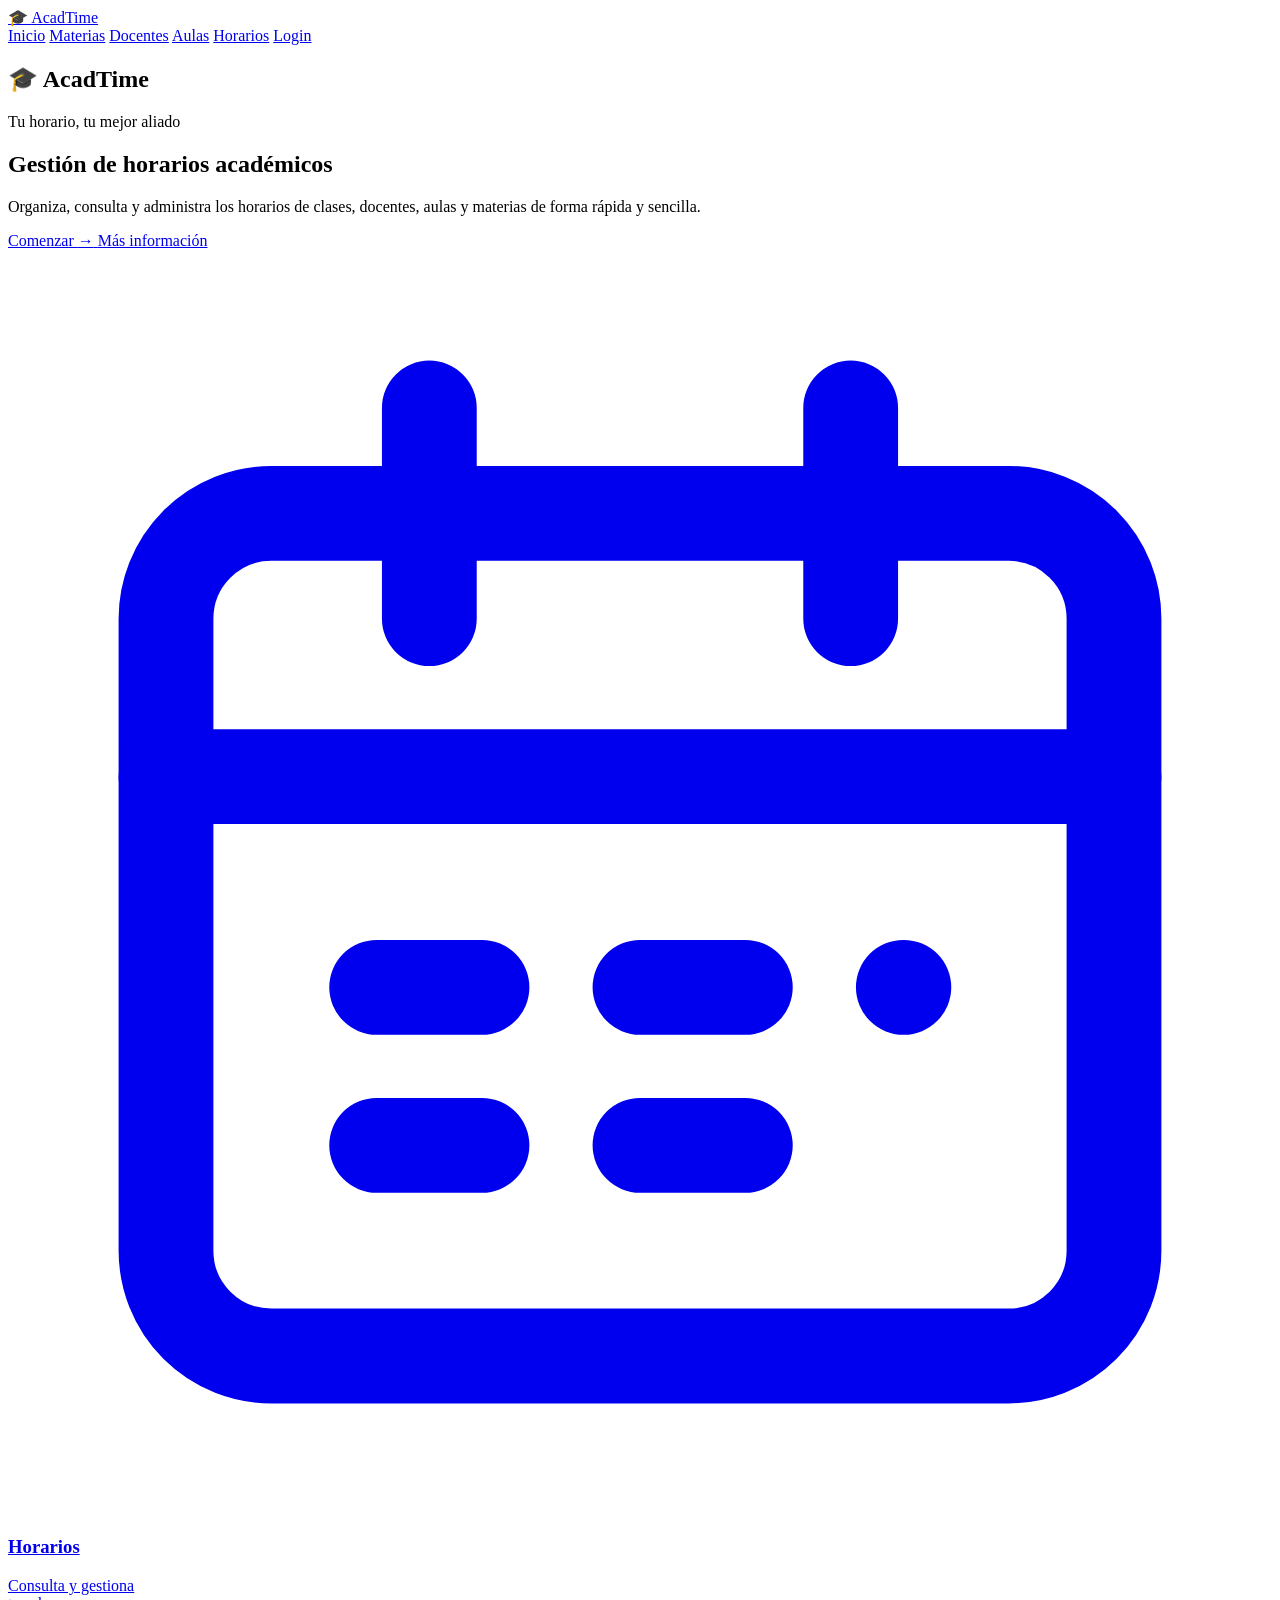
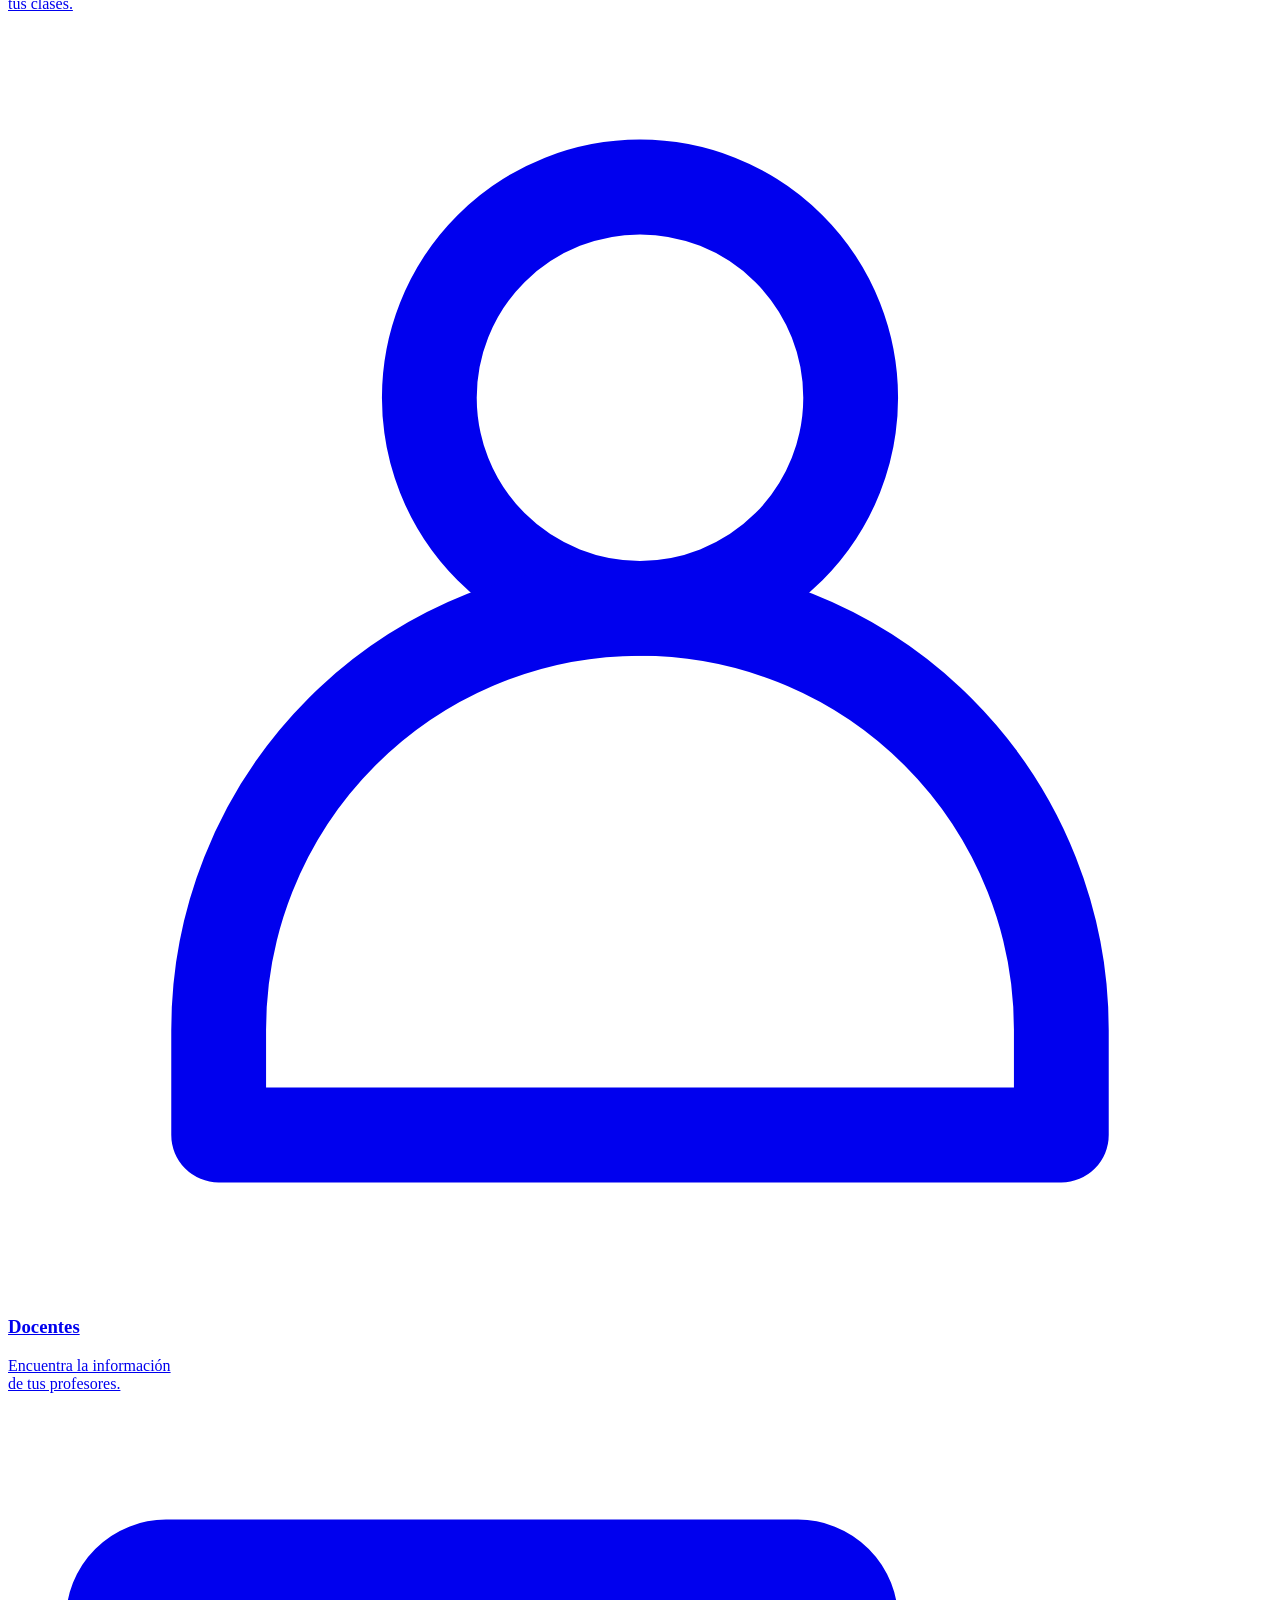
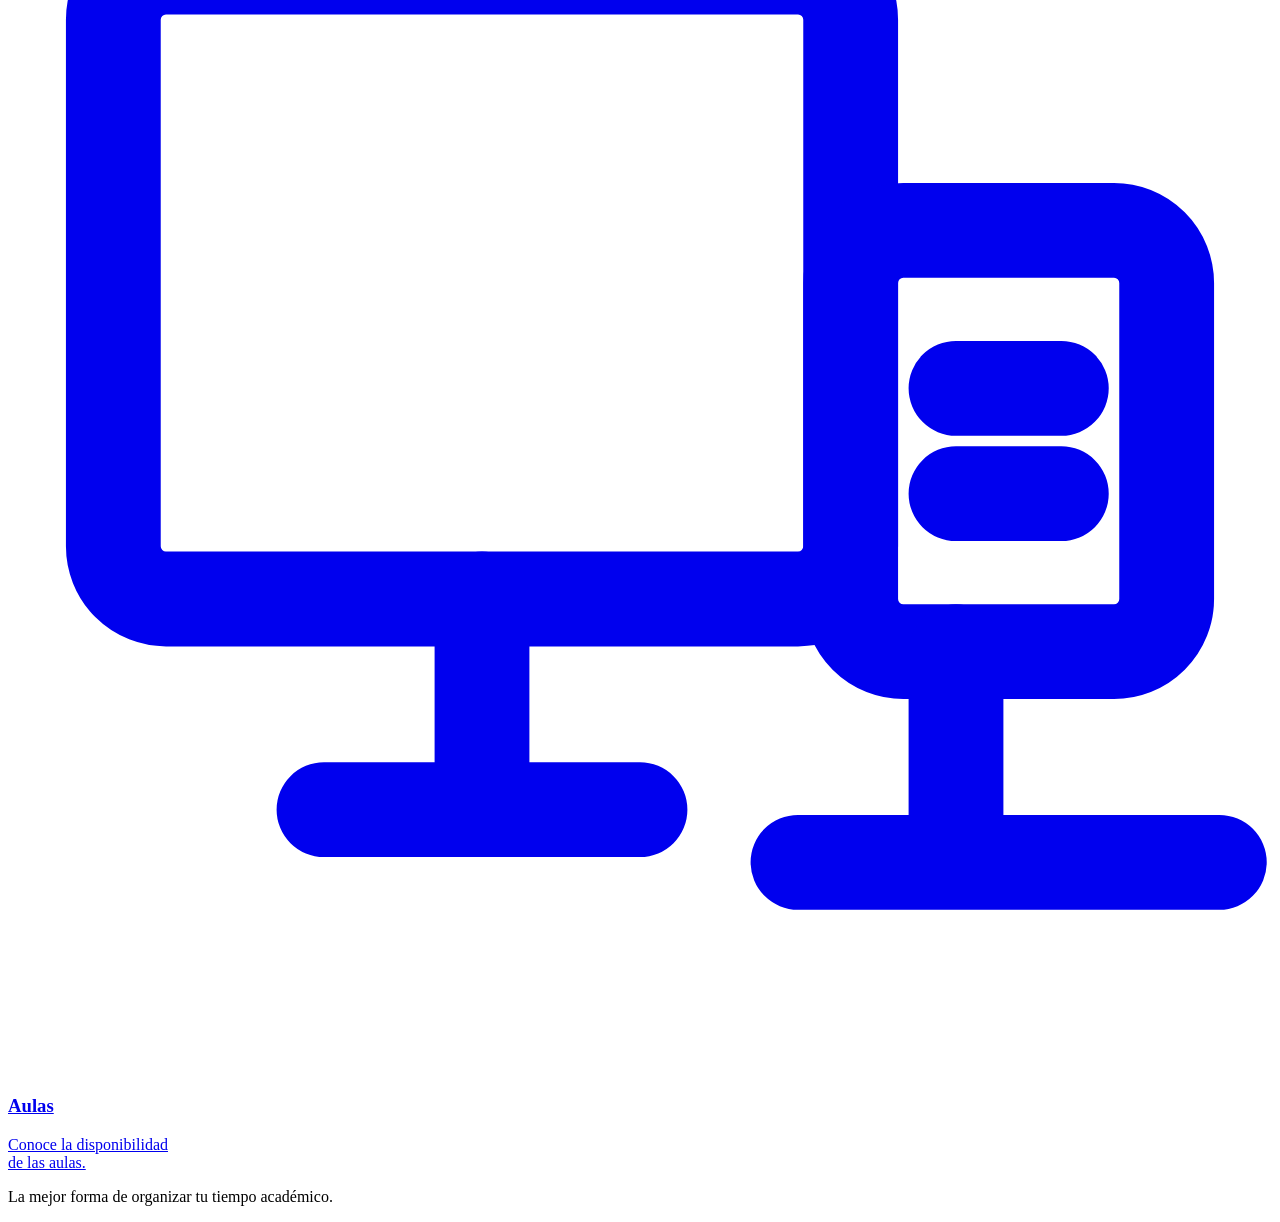
==== templates/Index.html @ 288dd67a "Se puso una pantalla principal para acatime Implementación para la pantalla principal" ====
<!DOCTYPE html>
<html lang="es">

<head>
    <meta charset="UTF-8">
    <meta name="viewport" content="width=device-width, initial-scale=1.0">

    <title>AcadTime | Gestión de Horarios Académicos</title>

    <link rel="stylesheet" href="styles.css">
</head>

<body>

    <!-- Contenedor principal -->
    <div class="pagina">

        <!-- Barra de navegación -->
        <header class="navbar">

            <a href="#" class="logo">
                <span class="logo-icon">🎓</span>
                <span>AcadTime</span>
            </a>

            <nav class="menu">
                <a href="#inicio" class="activo">Inicio</a>
                <a href="#materias">Materias</a>
                <a href="#docentes">Docentes</a>
                <a href="#aulas">Aulas</a>
                <a href="#horarios">Horarios</a>
                <a href="#login" class="login">Login</a>
            </nav>

        </header>

        <!-- Sección principal -->
        <main>

            <section class="hero" id="inicio">

                <!-- Decoración del fondo -->
                <div class="decoracion decoracion-1"></div>
                <div class="decoracion decoracion-2"></div>

                <!-- Texto principal -->
                <div class="hero-contenido">

                    <h1>
                        <span class="titulo-icono">🎓</span>
                        AcadTime
                    </h1>

                    <p class="subtitulo">
                        Tu horario, tu mejor aliado
                    </p>

                    <h2>Gestión de horarios académicos</h2>

                    <p class="descripcion">
                        Organiza, consulta y administra los horarios de clases,
                        docentes, aulas y materias de forma rápida y sencilla.
                    </p>

                    <!-- Botones principales -->
                    <div class="botones">
                        <a href="#horarios" class="btn btn-dorado">
                            Comenzar <span>→</span>
                        </a>

                        <a href="#informacion" class="btn btn-borde">
                            Más información
                        </a>
                    </div>

                </div>

                <!-- Ilustración decorativa -->
                <div class="hero-ilustracion" aria-label="Calendario, reloj y libros">

                    <div class="brillo"></div>

                    <div class="calendario">
                        <div class="calendario-cabeza">
                            <span></span>
                            <span></span>
                        </div>

                        <div class="calendario-hoja">
                            <div class="dias">
                                <i></i><i></i><i></i><i></i>
                                <i></i><i></i><i></i><i></i>
                                <i></i><i></i><i></i><i></i>
                            </div>
                        </div>
                    </div>

                    <div class="reloj">
                        <div class="reloj-centro"></div>
                        <div class="aguja aguja-hora"></div>
                        <div class="aguja aguja-minuto"></div>
                    </div>

                    <div class="libros">
                        <div class="libro libro-1"></div>
                        <div class="libro libro-2"></div>
                        <div class="libro libro-3"></div>
                    </div>

                </div>

            </section>

            <!-- Tarjetas de acceso rápido -->
            <section class="accesos" id="informacion">

                <!-- Acceso a horarios -->
                <a href="#horarios" class="tarjeta" id="horarios">

                    <div class="tarjeta-icono">
                        <svg viewBox="0 0 24 24" fill="none"
                             stroke="currentColor" stroke-width="1.8"
                             stroke-linecap="round" stroke-linejoin="round"
                             aria-hidden="true">
                            <rect x="3" y="5" width="18" height="16" rx="2"/>
                            <path d="M16 3v4M8 3v4M3 10h18"/>
                            <path d="M7 14h2M12 14h2M7 17h2M12 17h2M17 14h.01"/>
                        </svg>
                    </div>

                    <h3>Horarios</h3>

                    <p>Consulta y gestiona<br>tus clases.</p>

                </a>

                <!-- Acceso a docentes -->
                <a href="#docentes" class="tarjeta" id="docentes">

                    <div class="tarjeta-icono">
                        <svg viewBox="0 0 24 24" fill="none"
                             stroke="currentColor" stroke-width="1.8"
                             stroke-linecap="round" stroke-linejoin="round"
                             aria-hidden="true">
                            <circle cx="12" cy="7" r="4"/>
                            <path d="M4 21v-2a8 8 0 0 1 16 0v2z"/>
                        </svg>
                    </div>

                    <h3>Docentes</h3>

                    <p>Encuentra la información<br>de tus profesores.</p>

                </a>

                <!-- Acceso a aulas -->
                <a href="#aulas" class="tarjeta" id="aulas">

                    <div class="tarjeta-icono">
                        <svg viewBox="0 0 24 24" fill="none"
                             stroke="currentColor" stroke-width="1.8"
                             stroke-linecap="round" stroke-linejoin="round"
                             aria-hidden="true">
                            <rect x="2" y="3" width="14" height="12" rx="1"/>
                            <path d="M6 19h6M9 15v4"/>
                            <rect x="16" y="8" width="6" height="8" rx="1"/>
                            <path d="M18 11h2M18 13h2M15 20h8M18 16v4"/>
                        </svg>
                    </div>

                    <h3>Aulas</h3>

                    <p>Conoce la disponibilidad<br>de las aulas.</p>

                </a>

            </section>

            <!-- Texto inferior -->
            <section class="frase-final">
                <p>La mejor forma de organizar tu tiempo académico.</p>
            </section>

        </main>

    </div>

</body>
                              </html>
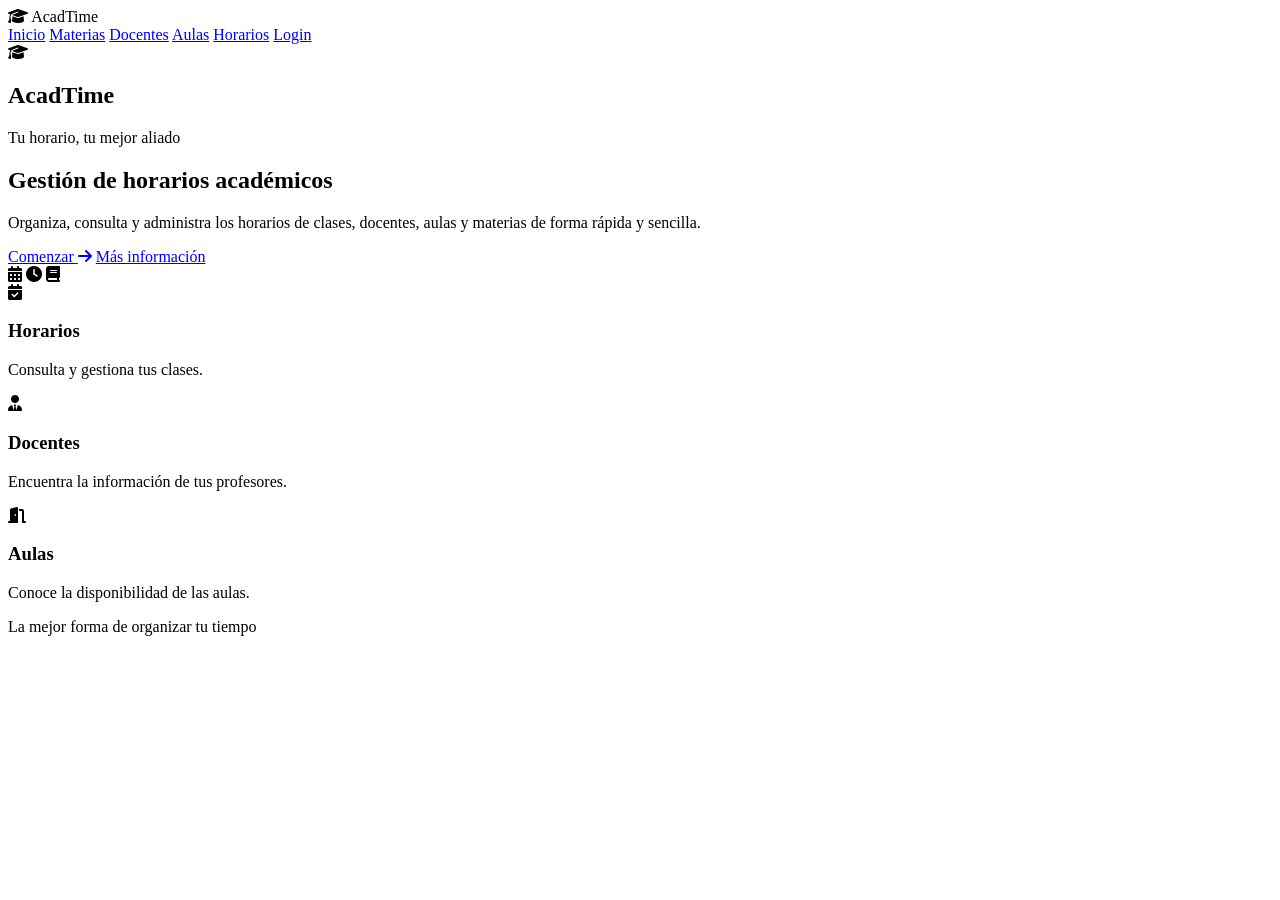
==== commit 36decd4d: "Update en el index" ====
--- a/templates/Index.html
+++ b/templates/Index.html
@@ -1,189 +1,93 @@
 <!DOCTYPE html>
 <html lang="es">
-
 <head>
     <meta charset="UTF-8">
     <meta name="viewport" content="width=device-width, initial-scale=1.0">
+    <title>AcadTime - Tu horario, tu mejor aliado</title>
+    <!-- Fuentes Google Fonts -->
+    <link rel="preconnect" href="https://fonts.googleapis.com">
+    <link rel="preconnect" href="https://fonts.gstatic.com" crossorigin>
+    <link href="https://fonts.googleapis.com/css2?family=Inter:wght@300;400;500;600&family=Montserrat:wght@600;700;800&display=swap" rel="stylesheet">
+    <!-- Iconos FontAwesome -->
+    <link rel="stylesheet" href="https://cdnjs.cloudflare.com/ajax/libs/font-awesome/6.4.0/css/all.min.css">
+    <!-- Estilos CSS -->
+    <link rel="stylesheet" href="{{ url_for('static', filename='css/styles.css') }}">
+</head>
+<body class="bg-gradient">
 
-    <title>AcadTime | Gestión de Horarios Académicos</title>
+    <!-- Navegación Superior -->
+    <header class="navbar">
+        <div class="logo">
+            <i class="fa-solid fa-graduation-cap"></i>
+            <span>AcadTime</span>
+        </div>
+        <nav class="nav-links">
+            <a href="#" class="active">Inicio</a>
+            <a href="#">Materias</a>
+            <a href="#">Docentes</a>
+            <a href="#">Aulas</a>
+            <a href="#">Horarios</a>
+            <a href="#" class="btn-login-nav">Login</a>
+        </nav>
+    </header>
 
-    <link rel="stylesheet" href="styles.css">
-</head>
+    <!-- Sección Hero Principal -->
+    <main class="hero-container">
+        <section class="hero-content">
+            <div class="hero-text">
+                <div class="brand-title">
+                    <i class="fa-solid fa-graduation-cap brand-icon"></i>
+                    <h1>AcadTime</h1>
+                </div>
+                <p class="tagline">Tu horario, tu mejor aliado</p>
+                
+                <h2>Gestión de horarios académicos</h2>
+                <p class="description">
+                    Organiza, consulta y administra los horarios de clases, docentes, aulas y materias de forma rápida y sencilla.
+                </p>
 
-<body>
+                <div class="hero-buttons">
+                    <a href="#" class="btn btn-primary">Comenzar <i class="fa-solid fa-arrow-right"></i></a>
+                    <a href="#" class="btn btn-outline">Más información</a>
+                </div>
+            </div>
 
-    <!-- Contenedor principal -->
-    <div class="pagina">
+            <!-- Ilustración / Imagen representativa -->
+            <div class="hero-image">
+                <div class="calendar-3d-card">
+                    <i class="fa-solid fa-calendar-days main-3d-icon"></i>
+                    <i class="fa-solid fa-clock sub-3d-icon"></i>
+                    <i class="fa-solid fa-book book-3d-icon"></i>
+                </div>
+            </div>
+        </section>
 
-        <!-- Barra de navegación -->
-        <header class="navbar">
+        <!-- Tarjetas de Acceso Rápido -->
+        <section class="features-grid">
+            <div class="feature-card">
+                <i class="fa-solid fa-calendar-check feature-icon"></i>
+                <h3>Horarios</h3>
+                <p>Consulta y gestiona tus clases.</p>
+            </div>
 
-            <a href="#" class="logo">
-                <span class="logo-icon">🎓</span>
-                <span>AcadTime</span>
-            </a>
+            <div class="feature-card">
+                <i class="fa-solid fa-user-tie feature-icon"></i>
+                <h3>Docentes</h3>
+                <p>Encuentra la información de tus profesores.</p>
+            </div>
 
-            <nav class="menu">
-                <a href="#inicio" class="activo">Inicio</a>
-                <a href="#materias">Materias</a>
-                <a href="#docentes">Docentes</a>
-                <a href="#aulas">Aulas</a>
-                <a href="#horarios">Horarios</a>
-                <a href="#login" class="login">Login</a>
-            </nav>
+            <div class="feature-card">
+                <i class="fa-solid fa-door-open feature-icon"></i>
+                <h3>Aulas</h3>
+                <p>Conoce la disponibilidad de las aulas.</p>
+            </div>
+        </section>
 
-        </header>
-
-        <!-- Sección principal -->
-        <main>
-
-            <section class="hero" id="inicio">
-
-                <!-- Decoración del fondo -->
-                <div class="decoracion decoracion-1"></div>
-                <div class="decoracion decoracion-2"></div>
-
-                <!-- Texto principal -->
-                <div class="hero-contenido">
-
-                    <h1>
-                        <span class="titulo-icono">🎓</span>
-                        AcadTime
-                    </h1>
-
-                    <p class="subtitulo">
-                        Tu horario, tu mejor aliado
-                    </p>
-
-                    <h2>Gestión de horarios académicos</h2>
-
-                    <p class="descripcion">
-                        Organiza, consulta y administra los horarios de clases,
-                        docentes, aulas y materias de forma rápida y sencilla.
-                    </p>
-
-                    <!-- Botones principales -->
-                    <div class="botones">
-                        <a href="#horarios" class="btn btn-dorado">
-                            Comenzar <span>→</span>
-                        </a>
-
-                        <a href="#informacion" class="btn btn-borde">
-                            Más información
-                        </a>
-                    </div>
-
-                </div>
-
-                <!-- Ilustración decorativa -->
-                <div class="hero-ilustracion" aria-label="Calendario, reloj y libros">
-
-                    <div class="brillo"></div>
-
-                    <div class="calendario">
-                        <div class="calendario-cabeza">
-                            <span></span>
-                            <span></span>
-                        </div>
-
-                        <div class="calendario-hoja">
-                            <div class="dias">
-                                <i></i><i></i><i></i><i></i>
-                                <i></i><i></i><i></i><i></i>
-                                <i></i><i></i><i></i><i></i>
-                            </div>
-                        </div>
-                    </div>
-
-                    <div class="reloj">
-                        <div class="reloj-centro"></div>
-                        <div class="aguja aguja-hora"></div>
-                        <div class="aguja aguja-minuto"></div>
-                    </div>
-
-                    <div class="libros">
-                        <div class="libro libro-1"></div>
-                        <div class="libro libro-2"></div>
-                        <div class="libro libro-3"></div>
-                    </div>
-
-                </div>
-
-            </section>
-
-            <!-- Tarjetas de acceso rápido -->
-            <section class="accesos" id="informacion">
-
-                <!-- Acceso a horarios -->
-                <a href="#horarios" class="tarjeta" id="horarios">
-
-                    <div class="tarjeta-icono">
-                        <svg viewBox="0 0 24 24" fill="none"
-                             stroke="currentColor" stroke-width="1.8"
-                             stroke-linecap="round" stroke-linejoin="round"
-                             aria-hidden="true">
-                            <rect x="3" y="5" width="18" height="16" rx="2"/>
-                            <path d="M16 3v4M8 3v4M3 10h18"/>
-                            <path d="M7 14h2M12 14h2M7 17h2M12 17h2M17 14h.01"/>
-                        </svg>
-                    </div>
-
-                    <h3>Horarios</h3>
-
-                    <p>Consulta y gestiona<br>tus clases.</p>
-
-                </a>
-
-                <!-- Acceso a docentes -->
-                <a href="#docentes" class="tarjeta" id="docentes">
-
-                    <div class="tarjeta-icono">
-                        <svg viewBox="0 0 24 24" fill="none"
-                             stroke="currentColor" stroke-width="1.8"
-                             stroke-linecap="round" stroke-linejoin="round"
-                             aria-hidden="true">
-                            <circle cx="12" cy="7" r="4"/>
-                            <path d="M4 21v-2a8 8 0 0 1 16 0v2z"/>
-                        </svg>
-                    </div>
-
-                    <h3>Docentes</h3>
-
-                    <p>Encuentra la información<br>de tus profesores.</p>
-
-                </a>
-
-                <!-- Acceso a aulas -->
-                <a href="#aulas" class="tarjeta" id="aulas">
-
-                    <div class="tarjeta-icono">
-                        <svg viewBox="0 0 24 24" fill="none"
-                             stroke="currentColor" stroke-width="1.8"
-                             stroke-linecap="round" stroke-linejoin="round"
-                             aria-hidden="true">
-                            <rect x="2" y="3" width="14" height="12" rx="1"/>
-                            <path d="M6 19h6M9 15v4"/>
-                            <rect x="16" y="8" width="6" height="8" rx="1"/>
-                            <path d="M18 11h2M18 13h2M15 20h8M18 16v4"/>
-                        </svg>
-                    </div>
-
-                    <h3>Aulas</h3>
-
-                    <p>Conoce la disponibilidad<br>de las aulas.</p>
-
-                </a>
-
-            </section>
-
-            <!-- Texto inferior -->
-            <section class="frase-final">
-                <p>La mejor forma de organizar tu tiempo académico.</p>
-            </section>
-
-        </main>
-
-    </div>
+        <!-- Banner inferior -->
+        <footer class="hero-footer-text">
+            <p>La mejor forma de organizar tu tiempo</p>
+        </footer>
+    </main>
 
 </body>
-                              </html>
+</html>
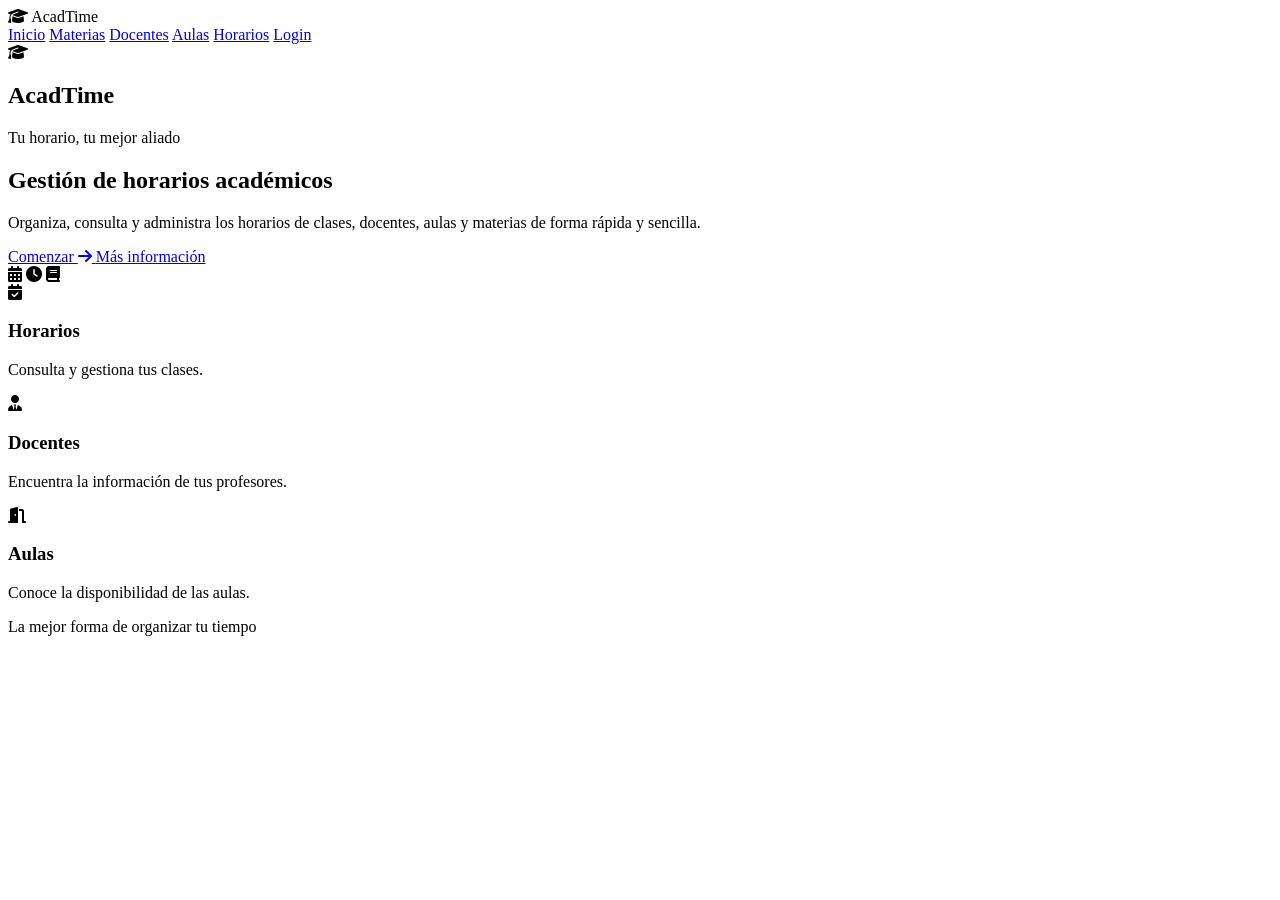
==== commit 66501b28: "modificacion del index" ====
--- a/templates/Index.html
+++ b/templates/Index.html
@@ -1,26 +1,38 @@
 <!DOCTYPE html>
 <html lang="es">
+
 <head>
     <meta charset="UTF-8">
     <meta name="viewport" content="width=device-width, initial-scale=1.0">
+
     <title>AcadTime - Tu horario, tu mejor aliado</title>
-    <!-- Fuentes Google Fonts -->
+
+    <!-- Fuentes de Google -->
     <link rel="preconnect" href="https://fonts.googleapis.com">
     <link rel="preconnect" href="https://fonts.gstatic.com" crossorigin>
-    <link href="https://fonts.googleapis.com/css2?family=Inter:wght@300;400;500;600&family=Montserrat:wght@600;700;800&display=swap" rel="stylesheet">
-    <!-- Iconos FontAwesome -->
-    <link rel="stylesheet" href="https://cdnjs.cloudflare.com/ajax/libs/font-awesome/6.4.0/css/all.min.css">
-    <!-- Estilos CSS -->
-    <link rel="stylesheet" href="{{ url_for('static', filename='css/styles.css') }}">
+
+    <link href="https://fonts.googleapis.com/css2?family=Inter:wght@300;400;500;600&family=Montserrat:wght@600;700;800&display=swap"
+        rel="stylesheet">
+
+    <!-- Iconos Font Awesome -->
+    <link rel="stylesheet"
+        href="https://cdnjs.cloudflare.com/ajax/libs/font-awesome/6.4.0/css/all.min.css">
+
+    <!-- Archivo CSS -->
+    <link rel="stylesheet" href="static/css/styles.css">
+
 </head>
+
 <body class="bg-gradient">
 
-    <!-- Navegación Superior -->
+    <!-- Navegación superior -->
     <header class="navbar">
+
         <div class="logo">
             <i class="fa-solid fa-graduation-cap"></i>
             <span>AcadTime</span>
         </div>
+
         <nav class="nav-links">
             <a href="#" class="active">Inicio</a>
             <a href="#">Materias</a>
@@ -29,41 +41,63 @@
             <a href="#">Horarios</a>
             <a href="#" class="btn-login-nav">Login</a>
         </nav>
+
     </header>
 
-    <!-- Sección Hero Principal -->
+    <!-- Contenido principal -->
     <main class="hero-container">
+
+        <!-- Presentación de AcadTime -->
         <section class="hero-content">
+
             <div class="hero-text">
+
                 <div class="brand-title">
                     <i class="fa-solid fa-graduation-cap brand-icon"></i>
                     <h1>AcadTime</h1>
                 </div>
+
                 <p class="tagline">Tu horario, tu mejor aliado</p>
-                
+
                 <h2>Gestión de horarios académicos</h2>
+
                 <p class="description">
-                    Organiza, consulta y administra los horarios de clases, docentes, aulas y materias de forma rápida y sencilla.
+                    Organiza, consulta y administra los horarios de clases,
+                    docentes, aulas y materias de forma rápida y sencilla.
                 </p>
 
+                <!-- Botones principales -->
                 <div class="hero-buttons">
-                    <a href="#" class="btn btn-primary">Comenzar <i class="fa-solid fa-arrow-right"></i></a>
-                    <a href="#" class="btn btn-outline">Más información</a>
+
+                    <a href="#" class="btn btn-primary">
+                        Comenzar
+                        <i class="fa-solid fa-arrow-right"></i>
+                    </a>
+
+                    <a href="#" class="btn btn-outline">
+                        Más información
+                    </a>
+
                 </div>
+
             </div>
 
-            <!-- Ilustración / Imagen representativa -->
+            <!-- Ilustración del calendario -->
             <div class="hero-image">
+
                 <div class="calendar-3d-card">
                     <i class="fa-solid fa-calendar-days main-3d-icon"></i>
                     <i class="fa-solid fa-clock sub-3d-icon"></i>
                     <i class="fa-solid fa-book book-3d-icon"></i>
                 </div>
+
             </div>
+
         </section>
 
-        <!-- Tarjetas de Acceso Rápido -->
+        <!-- Tarjetas de acceso rápido -->
         <section class="features-grid">
+
             <div class="feature-card">
                 <i class="fa-solid fa-calendar-check feature-icon"></i>
                 <h3>Horarios</h3>
@@ -81,13 +115,16 @@
                 <h3>Aulas</h3>
                 <p>Conoce la disponibilidad de las aulas.</p>
             </div>
+
         </section>
 
-        <!-- Banner inferior -->
+        <!-- Pie de página -->
         <footer class="hero-footer-text">
             <p>La mejor forma de organizar tu tiempo</p>
         </footer>
+
     </main>
 
 </body>
+
 </html>
